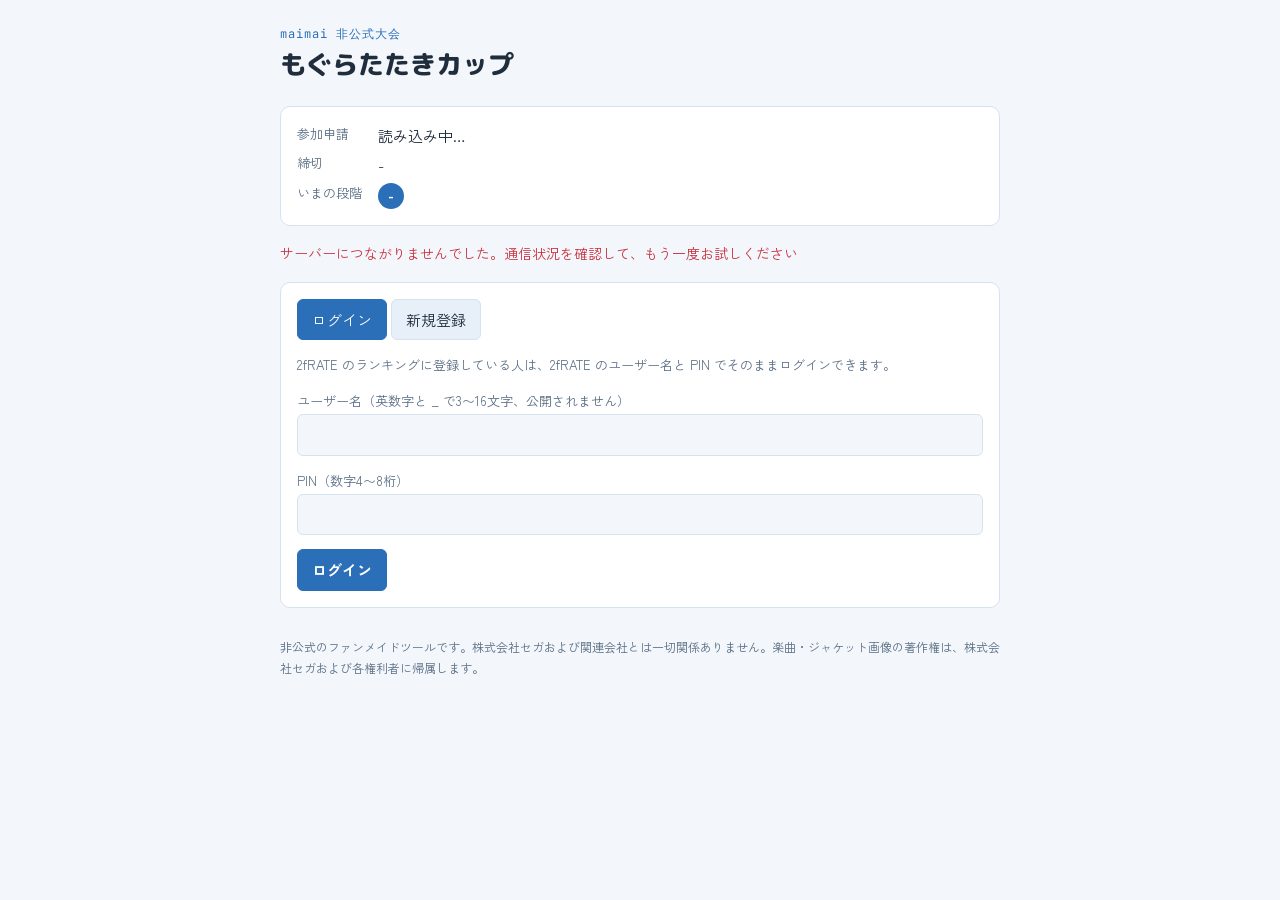
==== index.html @ 8d429408 "Add files via upload" ====
<!doctype html>
<html lang="ja">
<head>
<meta charset="utf-8">
<meta name="viewport" content="width=device-width,initial-scale=1,viewport-fit=cover">
<title>もぐらたたきカップ</title>
<link rel="stylesheet" href="https://fonts.googleapis.com/css2?family=M+PLUS+Rounded+1c:wght@500;800&family=Zen+Kaku+Gothic+New:wght@400;700&family=JetBrains+Mono:wght@500&display=swap">
<link rel="stylesheet" href="common.css?v=20261110b">
<style>
main{max-width:720px;margin:0 auto;display:grid;gap:16px}
.hero{display:grid;gap:4px;padding-block:8px}
.eyebrow{font-family:var(--f-mono);font-size:12px;letter-spacing:.08em;color:var(--accent)}
.facts{display:grid;grid-template-columns:auto 1fr;gap:4px 16px;margin:0}
.facts dt{color:var(--muted);font-size:13px}
.facts dd{margin:0}
.userbar{display:flex;flex-wrap:wrap;align-items:center;gap:8px;justify-content:space-between}
.badge{display:inline-block;font-size:11px;font-weight:700;padding:2px 8px;border-radius:999px;background:var(--soft);color:var(--accent);margin-left:6px}
.seg{display:flex;gap:4px}
.seg button[aria-pressed="true"]{background:var(--accent);color:var(--accent-fg);border-color:var(--accent)}
.phase{display:inline-block;font-weight:700;font-size:13px;padding:2px 10px;border-radius:999px;background:var(--accent);color:var(--accent-fg)}
.vs{display:grid;grid-template-columns:minmax(0,1fr) auto minmax(0,1fr);align-items:center;gap:12px;text-align:center}
.vs .nm{font-family:var(--f-display);font-weight:800;font-size:1.2rem;overflow-wrap:anywhere}
.vs .v{font-family:var(--f-display);font-weight:800;color:var(--accent)}
/* 譜面の行（2fRATE の計算ページと同じ並び） */
.song{display:grid;grid-template-columns:44px minmax(0,1fr) auto;gap:10px;align-items:center}
.jk{width:44px;height:44px;border-radius:8px;object-fit:cover;display:block;background:var(--soft);box-shadow:0 0 0 1px var(--line)}
.sname{font-weight:700;line-height:1.35;overflow-wrap:anywhere}
.chips{display:flex;flex-wrap:wrap;gap:4px;margin-top:3px}
.chip{display:inline-block;font-size:11px;font-weight:700;line-height:1;padding:4px 7px;border-radius:6px;color:#fff;white-space:nowrap}
.k-DX{background:linear-gradient(90deg,#E0348C,#F29A2E)} .k-ST{background:#3B82C4}
.d-BASIC{background:#2E9E5B} .d-ADVANCED{background:#D98E04} .d-EXPERT{background:#E0434B} .d-MASTER{background:#8E44D6}
.d-REMASTER{background:#fff;color:#8E44D6;box-shadow:inset 0 0 0 1.5px #B68BE0}
.chip.c{background:#EFECF9;color:var(--fg)} .chip.lv{background:transparent;color:var(--muted);padding-left:2px}
/* 選んだ3曲 */
.slots{display:grid;gap:8px}
.slot{border:1.5px dashed var(--line);border-radius:10px;padding:8px 10px;min-height:62px;display:grid;align-items:center}
.slot.filled{border-style:solid;border-color:var(--accent)}
.slot .empty{color:var(--muted);font-size:13px}
.slotno{font-family:var(--f-mono);font-size:12px;color:var(--muted)}
/* 楽曲一覧 */
.search{border-radius:999px;padding:8px 14px}
.tabs{display:flex;flex-wrap:wrap;gap:6px}
.tabs button{border-radius:999px;padding:4px 12px;font-size:13px}
.tabs button[aria-pressed="true"]{background:var(--fg);color:var(--bg);border-color:var(--fg)}
.list{border:1px solid var(--line);border-radius:12px;overflow:hidden}
.srow{all:unset;box-sizing:border-box;display:grid;grid-template-columns:44px minmax(0,1fr) auto;gap:10px;align-items:center;width:100%;padding:8px 12px;border-top:1px solid var(--line);cursor:pointer}
.srow:first-child{border-top:0}
.srow:hover{background:var(--soft)}
.srow:focus-visible{outline:2px solid var(--accent);outline-offset:-2px}
.srow.on{background:var(--soft)}
.srow .go{font-size:12px;font-weight:800;color:var(--accent);white-space:nowrap}
.srow[aria-disabled="true"]{opacity:.45;cursor:not-allowed}
.pager{display:flex;flex-wrap:wrap;justify-content:center;gap:6px}
.pager button{min-width:40px;padding:4px 10px;border-radius:999px}
.pager button.cur{background:var(--fg);color:var(--bg);border-color:var(--fg)}
/* リザルト */
.rcard{border:1px solid var(--line);border-radius:12px;padding:10px 12px;display:grid;gap:8px}
.rstatus{font-size:12px;font-weight:800;padding:3px 10px;border-radius:999px;white-space:nowrap}
.st-none{background:var(--soft);color:var(--muted)} .st-pending{background:#fff4d6;color:#8a5a00} .st-ok{background:#dff3e6;color:#1d7a43} .st-ng{background:#fde4e6;color:#b42332}
.rval{font-family:var(--f-mono);font-size:13px;color:var(--fg)}
.rform{display:grid;gap:8px;border-top:1px dashed var(--line);padding-top:8px}
.rprev{max-width:100%;max-height:360px;border-radius:8px;box-shadow:0 0 0 1px var(--line);justify-self:start}
.filebtn{display:inline-flex;align-items:center;gap:8px;justify-self:start}
.filebtn span{font-weight:700}
.tracks button{font-size:13px;text-align:left}
.rwin{font-family:var(--f-display);font-weight:800;font-size:1.3rem;color:var(--accent);margin:0}
.warn{color:var(--danger);font-size:13px;margin:0}
/* BAN・決定 */
.choices{display:grid;gap:8px}
.choice{all:unset;box-sizing:border-box;border:1.5px solid var(--line);border-radius:10px;padding:8px 10px;cursor:pointer}
.choice:hover{border-color:var(--accent)}
.choice:focus-visible{outline:2px solid var(--accent)}
.choice[aria-pressed="true"]{border-color:var(--accent);background:var(--soft)}
.choice.banned{opacity:.5;cursor:not-allowed;text-decoration:line-through}
.tag{font-size:11px;font-weight:800;padding:2px 8px;border-radius:999px;white-space:nowrap}
.tag.ban{background:#E0434B;color:#fff} .tag.pick{background:var(--accent);color:var(--accent-fg)}
.q{color:var(--fg);font-size:14px}
.q small{color:var(--muted);font-size:12px;line-height:1.6}
.q i{font-style:normal;font-size:11px;color:var(--danger);margin-left:4px}
fieldset.q{border:0;padding:0;margin:0;display:grid;gap:6px;min-width:0}
fieldset.q legend{padding:0;margin-bottom:4px}
.checks{display:flex;flex-wrap:wrap;gap:6px 14px}
.checks label{display:flex;align-items:center;gap:6px;color:var(--fg);font-size:14px}
.checks.plates{gap:6px}
.checks.plates label{border:1px solid var(--line);border-radius:999px;padding:3px 10px 3px 6px;background:var(--bg)}
.checks.plates label:has(input:checked){border-color:var(--accent);background:var(--soft)}
.divq{border-left:3px solid var(--accent);padding-left:12px;display:grid;gap:12px}
.divq h3{margin:0;font-family:var(--f-display);font-size:1rem}
.lv14{display:inline-block;font-size:11px;font-weight:800;padding:2px 8px;border-radius:999px;background:#fff3d6;color:#8a5a00;margin-left:6px}
.from2f{background:#eef7e0;border-color:#9ccc65}
.from2fNote{background:#eef7e0;border-radius:8px;padding:8px 10px;color:var(--fg)}
.hp{position:absolute;left:-9999px;width:1px;height:1px;overflow:hidden}
.foot{font-size:12px;color:var(--muted);line-height:1.8}
@media (max-width:520px){.srow{grid-template-columns:40px minmax(0,1fr)}.srow .go{display:none}.jk{width:40px;height:40px}.song{grid-template-columns:40px minmax(0,1fr) auto}}
</style>
</head>
<body>
<main>
  <header class="hero">
    <span class="eyebrow">maimai 非公式大会</span>
    <h1 id="title">もぐらたたきカップ</h1>
  </header>

  <section class="panel" aria-label="お知らせ">
    <dl class="facts">
      <dt>参加申請</dt><dd id="fOpen">読み込み中…</dd>
      <dt>締切</dt><dd id="fDeadline">-</dd>
      <dt>いまの段階</dt><dd><span class="phase" id="fPhase">-</span> <span class="note" id="fPhaseNote"></span></dd>
    </dl>
    <p class="note" id="notice" hidden></p>
  </section>

  <p class="msg" id="msg" role="status" aria-live="polite"></p>

  <!-- ログイン・新規登録 -->
  <form class="panel" id="auth" hidden novalidate>
    <div class="seg" role="group" aria-label="ログインか新規登録か">
      <button type="button" data-mode="login" aria-pressed="true">ログイン</button>
      <button type="button" data-mode="register" aria-pressed="false">新規登録</button>
    </div>
    <p class="note" id="authNote">2fRATE のランキングに登録している人は、2fRATE のユーザー名と PIN でそのままログインできます。</p>
    <label>ユーザー名（英数字と _ で3〜16文字、公開されません）
      <input id="username" type="text" autocomplete="username" autocapitalize="off" spellcheck="false" maxlength="16">
    </label>
    <label>PIN（数字4〜8桁）
      <input id="pin" type="password" inputmode="numeric" autocomplete="current-password" maxlength="8">
    </label>
    <div class="btns"><button class="primary" id="authSubmit" type="submit">ログイン</button></div>
  </form>

  <div class="panel userbar" id="userbar" hidden>
    <span>ログイン中：<b id="uName"></b><span class="badge" id="uLinked" hidden>2fRATE 連携</span></span>
    <button type="button" class="ghost" id="logout">ログアウト</button>
  </div>

  <!-- 参加申請 -->
  <form class="panel" id="entryForm" hidden novalidate>
    <h2>参加申請</h2>
    <p class="note from2fNote" id="from2fNote" hidden>2fRATE に登録されている値を、2fRATE・☆5・☆6 の欄にあらかじめ入れています（色の付いた欄）。違っていれば書き直してください。</p>
    <label class="q"><span><b>Q1.</b> あなたの X（Twitter）の ID を教えてください <i>必須</i></span>
      <input id="xId" type="text" maxlength="16" placeholder="記入例：@Porto_mint" autocapitalize="off" spellcheck="false">
    </label>
    <label class="q"><span><b>Q2.</b> あなたが Discord で使用している名前を教えてください <i>必須</i></span>
      <small>マッチング決定後のロール振り分けや、Discord サーバーへの参加の可否を確認するために使用します。Discord Nitro に課金していてサーバーでの名前を変える予定の方は、本スコアタの Discord サーバーで使用する名前を記入してください。</small>
      <input id="discord" type="text" maxlength="40" autocapitalize="off" spellcheck="false">
    </label>
    <label class="q"><span><b>Q3.</b> あなたがスコアタで使用する名前を記入してください <i>必須</i></span>
      <input id="entryName" type="text" maxlength="20" autocomplete="nickname">
    </label>
    <fieldset class="q"><legend><b>Q4.</b> あなたが参加したい部門を選択してください（複数選択可） <i>必須</i></legend>
      <div class="checks" id="divChecks"></div>
    </fieldset>
    <label class="q"><span><b>Q5.</b> あなたの現在のレートを教えてください <i>必須</i></span>
      <input id="rating" type="number" inputmode="numeric" min="0" max="20000" step="1" placeholder="例 15800">
    </label>
    <label class="q"><span><b>Q6.</b> あなたの 2fRATE（☆7まで）を教えてください <i>必須</i></span>
      <small><a href="https://n4f1316.github.io/dxscore-tools/" target="_blank" rel="noopener">2fRATE のページ</a>で確認できます。</small>
      <input id="frate" type="number" inputmode="decimal" min="0" max="30" step="0.001" placeholder="例 13.452">
    </label>
    <fieldset class="q"><legend><b>Q7.</b> あなたの神プレートの獲得状況について教えてください</legend>
      <small>回答するのは、14以上の MASTER 譜面が終了しているものにしてください。該当なしの場合は未回答で大丈夫です。</small>
      <div class="btns"><button type="button" id="plateAll" class="ghost">すべて選択</button></div>
      <div class="checks plates" id="plateChecks"></div>
    </fieldset>
    <div class="divq" id="qLime" hidden>
      <h3><span class="divpill lime">らいむ部門</span></h3>
      <div class="row">
        <label class="q"><span><b>Q8.</b> MASTER の星5達成譜面数 <i>必須</i></span><input id="m5" type="number" inputmode="numeric" min="0" step="1"></label>
        <label class="q"><span><b>Q9.</b> Re:MASTER の星5達成譜面数 <i>必須</i></span><input id="r5" type="number" inputmode="numeric" min="0" step="1"></label>
        <label class="q"><span><b>Q10.</b> MASTER・Re:MASTER の星6達成合計譜面数 <i>必須</i></span><input id="s6" type="number" inputmode="numeric" min="0" step="1"></label>
      </div>
      <fieldset class="q"><legend><b>Q11.</b> 自選曲にレベル14を1曲含められるようにしたいですか？ <i>必須</i></legend>
        <small>マッチング決定時に両者が承諾した場合にのみ、レベル14が解禁されます。そのため、承諾した場合でもレベル14を自選曲に含められない可能性があります。</small>
        <div class="checks"><label><input type="radio" name="lv14" value="yes">はい</label><label><input type="radio" name="lv14" value="no">いいえ</label></div>
      </fieldset>
    </div>
    <div class="divq" id="qLemon" hidden>
      <h3><span class="divpill lemon">れもん部門</span></h3>
      <div class="row">
        <label class="q"><span><b>Q12.</b> レベル14の AP 達成譜面数 <i>必須</i></span><input id="ap14" type="number" inputmode="numeric" min="0" step="1"></label>
        <label class="q"><span><b>Q13.</b> レベル14+の AP 達成譜面数 <i>必須</i></span><input id="ap14p" type="number" inputmode="numeric" min="0" step="1"></label>
      </div>
    </div>
    <div class="hp" aria-hidden="true"><label>website<input id="website" tabindex="-1" autocomplete="off"></label></div>
    <div class="btns"><button class="primary" type="submit">申請する</button></div>
  </form>

  <section class="panel" id="entryDone" hidden>
    <h2>参加申請済み</h2>
    <dl class="facts" id="entryFacts"></dl>
    <p class="note">内容を直したいときは運営に連絡してください。</p>
  </section>

  <!-- 自分の試合（部門ごと） -->
  <div id="matchBox" style="display:grid;gap:16px" hidden></div>

  <p class="foot">非公式のファンメイドツールです。株式会社セガおよび関連会社とは一切関係ありません。楽曲・ジャケット画像の著作権は、株式会社セガおよび各権利者に帰属します。</p>
</main>

<script src="config.js?v=20261110b"></script>
<script src="common.js?v=20261110b"></script>
<script src="draw.js?v=20261110b"></script>
<script src="ocr.js?v=20261111c"></script>
<script src="player.js?v=20261111c"></script>
</body>
</html>
---- common.css ----
/* もぐらたたきカップ 共通スタイル：白と青。目が疲れにくいよう、真っ白ではなく少し青みのある白に濃紺の文字 */
:root{
  --bg:#f3f7fb; --panel:#ffffff; --fg:#1f2d3d; --muted:#5b6f86; --line:#d6e2ee;
  --accent:#2a6fb8; --accent-fg:#ffffff; --soft:#e7f0f9; --danger:#c8323f; --ok:#23804a;
  --f-display:"M PLUS Rounded 1c","Hiragino Maru Gothic ProN",system-ui,sans-serif;
  --f-body:"Zen Kaku Gothic New","Hiragino Sans","Noto Sans JP",system-ui,sans-serif;
  --f-mono:"JetBrains Mono",ui-monospace,monospace;
  color-scheme:light;
}
*{box-sizing:border-box}
[hidden]{display:none!important}
/* 部門の色：らいむ＝黄緑、れもん＝黄色（部門名の文字の背景だけに使う） */
.divpill{display:inline-block;padding:0 .55em;border-radius:999px;color:#1f2d3d;font-weight:700;line-height:1.6}
.divpill.lime{background:#c6ec7e}
.divpill.lemon{background:#ffe259}
html{-webkit-text-size-adjust:100%}
body{margin:0;background:var(--bg);color:var(--fg);font-family:var(--f-body);font-size:15px;line-height:1.7;padding:16px}
h1{font-family:var(--f-display);font-weight:800;font-size:1.6rem;line-height:1.3;margin:0;text-wrap:balance}
h2{font-family:var(--f-display);font-size:1.05rem;margin:0 0 8px}
a{color:var(--accent)}
.panel{background:var(--panel);border:1px solid var(--line);border-radius:10px;padding:16px;display:grid;gap:14px;min-width:0}
label{display:grid;gap:2px;font-size:13px;color:var(--muted)}
input,select,textarea{font:inherit;font-size:15px;color:var(--fg);background:var(--bg);border:1px solid var(--line);border-radius:6px;padding:7px 9px;min-width:0;width:100%}
input[type=checkbox],input[type=radio]{width:auto}
input:focus-visible,select:focus-visible,textarea:focus-visible,button:focus-visible{outline:2px solid var(--accent);outline-offset:1px}
button{font:inherit;cursor:pointer;border-radius:6px;border:1px solid var(--line);background:var(--soft);color:var(--fg);padding:7px 14px}
button:disabled{opacity:.5;cursor:not-allowed}
button.primary{background:var(--accent);border-color:var(--accent);color:var(--accent-fg);font-weight:700}
button.ghost{background:transparent}
button.danger{color:var(--danger);background:transparent}
.btns{display:flex;flex-wrap:wrap;gap:8px;align-items:center}
.row{display:grid;grid-template-columns:repeat(auto-fit,minmax(150px,1fr));gap:10px}
.note{font-size:13px;color:var(--muted);margin:0}
.msg{margin:0;font-size:14px;min-height:1.5em}
.msg.err{color:var(--danger)} .msg.ok{color:var(--ok)}
.mono{font-family:var(--f-mono)}
.num{font-variant-numeric:tabular-nums}

/* 参加者ページの、告知画像と同じ形の表示 */
.matchimg{border:1px solid var(--line);border-radius:8px;overflow:hidden;background:var(--soft)}
.matchimg canvas{display:block;width:100%;height:auto}
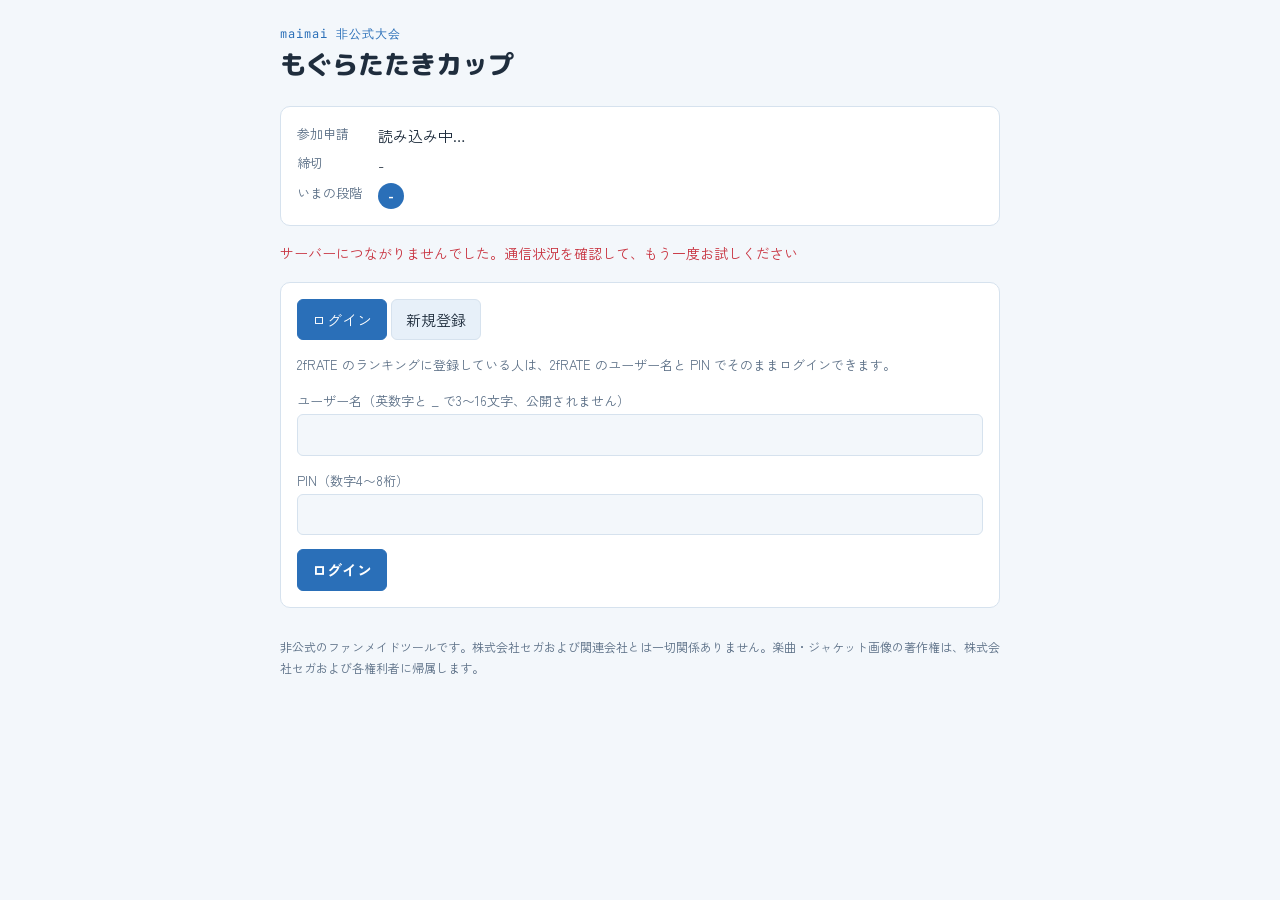
==== commit be77ee91: "Add files via upload" ====
--- a/index.html
+++ b/index.html
@@ -62,6 +62,13 @@
 .rprev{max-width:100%;max-height:360px;border-radius:8px;box-shadow:0 0 0 1px var(--line);justify-self:start}
 .filebtn{display:inline-flex;align-items:center;gap:8px;justify-self:start}
 .filebtn span{font-weight:700}
+.bulk summary{cursor:pointer;font-weight:700;color:var(--accent)}
+.bulkrows{display:grid;gap:10px}
+.bulkrow{display:grid;gap:6px;border-top:1px dashed var(--line);padding-top:8px}
+.bulkhead{display:flex;gap:8px;align-items:center;font-weight:700}
+.bulkhead input{width:auto}
+.rinputs{display:flex;flex-wrap:wrap;align-items:center;gap:4px}
+.rinputs input{width:8em}
 .tracks button{font-size:13px;text-align:left}
 .rwin{font-family:var(--f-display);font-weight:800;font-size:1.3rem;color:var(--accent);margin:0}
 .warn{color:var(--danger);font-size:13px;margin:0}
@@ -200,7 +207,7 @@
 <script src="config.js?v=20261110b"></script>
 <script src="common.js?v=20261110b"></script>
 <script src="draw.js?v=20261110b"></script>
-<script src="ocr.js?v=20261111c"></script>
-<script src="player.js?v=20261111c"></script>
+<script src="ocr.js?v=20261111d"></script>
+<script src="player.js?v=20261111d"></script>
 </body>
 </html>
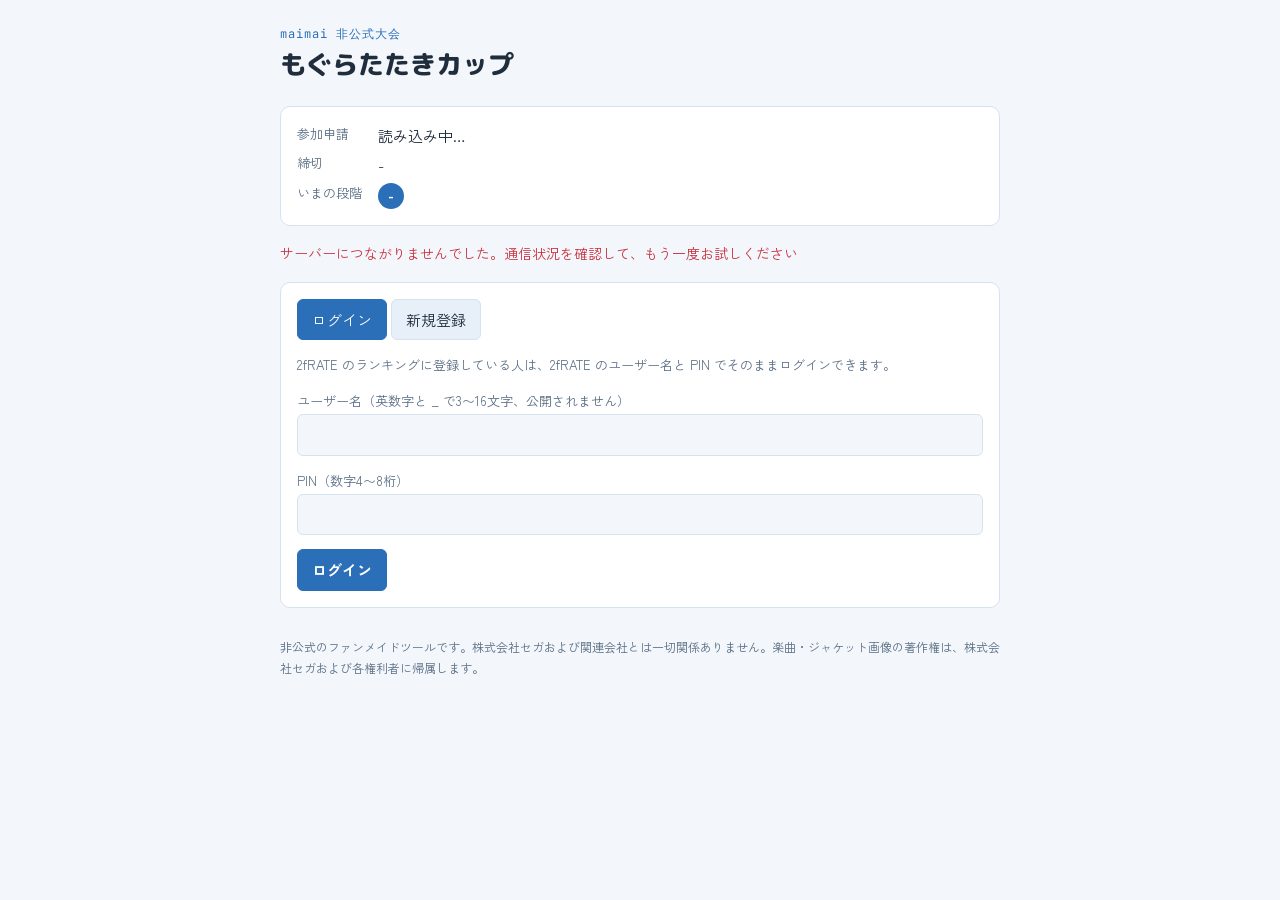
==== commit 9667756e: "Add files via upload" ====
--- a/index.html
+++ b/index.html
@@ -64,6 +64,10 @@
 .filebtn span{font-weight:700}
 .bulk summary{cursor:pointer;font-weight:700;color:var(--accent)}
 .bulkrows{display:grid;gap:10px}
+.bulkh{margin:4px 0 0;font-size:.95rem}
+.trackrow{display:flex;flex-wrap:wrap;gap:8px;align-items:center}
+.trackrow select{width:auto;flex:1;min-width:200px}
+.trackval{font-family:var(--f-mono);font-size:14px;min-width:15em}
 .bulkrow{display:grid;gap:6px;border-top:1px dashed var(--line);padding-top:8px}
 .bulkhead{display:flex;gap:8px;align-items:center;font-weight:700}
 .bulkhead input{width:auto}
@@ -99,6 +103,9 @@
 .hp{position:absolute;left:-9999px;width:1px;height:1px;overflow:hidden}
 .foot{font-size:12px;color:var(--muted);line-height:1.8}
 @media (max-width:520px){.srow{grid-template-columns:40px minmax(0,1fr)}.srow .go{display:none}.jk{width:40px;height:40px}.song{grid-template-columns:40px minmax(0,1fr) auto}}
+.qcustom{display:grid;gap:14px}
+.qcustom:empty{display:none}
+.q i.opt{color:var(--muted)}
 </style>
 </head>
 <body>
@@ -144,10 +151,10 @@
   <form class="panel" id="entryForm" hidden novalidate>
     <h2>参加申請</h2>
     <p class="note from2fNote" id="from2fNote" hidden>2fRATE に登録されている値を、2fRATE・☆5・☆6 の欄にあらかじめ入れています（色の付いた欄）。違っていれば書き直してください。</p>
-    <label class="q"><span><b>Q1.</b> あなたの X（Twitter）の ID を教えてください <i>必須</i></span>
+    <label class="q" data-q="xId"><span><b>Q1.</b> あなたの X（Twitter）の ID を教えてください <i>必須</i></span>
       <input id="xId" type="text" maxlength="16" placeholder="記入例：@Porto_mint" autocapitalize="off" spellcheck="false">
     </label>
-    <label class="q"><span><b>Q2.</b> あなたが Discord で使用している名前を教えてください <i>必須</i></span>
+    <label class="q" data-q="discord"><span><b>Q2.</b> あなたが Discord で使用している名前を教えてください <i>必須</i></span>
       <small>マッチング決定後のロール振り分けや、Discord サーバーへの参加の可否を確認するために使用します。Discord Nitro に課金していてサーバーでの名前を変える予定の方は、本スコアタの Discord サーバーで使用する名前を記入してください。</small>
       <input id="discord" type="text" maxlength="40" autocapitalize="off" spellcheck="false">
     </label>
@@ -157,36 +164,39 @@
     <fieldset class="q"><legend><b>Q4.</b> あなたが参加したい部門を選択してください（複数選択可） <i>必須</i></legend>
       <div class="checks" id="divChecks"></div>
     </fieldset>
-    <label class="q"><span><b>Q5.</b> あなたの現在のレートを教えてください <i>必須</i></span>
+    <label class="q" data-q="rating"><span><b>Q5.</b> あなたの現在のレートを教えてください <i>必須</i></span>
       <input id="rating" type="number" inputmode="numeric" min="0" max="20000" step="1" placeholder="例 15800">
     </label>
-    <label class="q"><span><b>Q6.</b> あなたの 2fRATE（☆7まで）を教えてください <i>必須</i></span>
+    <label class="q" data-q="frate"><span><b>Q6.</b> あなたの 2fRATE（☆7まで）を教えてください <i>必須</i></span>
       <small><a href="https://n4f1316.github.io/dxscore-tools/" target="_blank" rel="noopener">2fRATE のページ</a>で確認できます。</small>
       <input id="frate" type="number" inputmode="decimal" min="0" max="30" step="0.001" placeholder="例 13.452">
     </label>
-    <fieldset class="q"><legend><b>Q7.</b> あなたの神プレートの獲得状況について教えてください</legend>
+    <fieldset class="q" data-q="plates"><legend><b>Q7.</b> あなたの神プレートの獲得状況について教えてください <i>任意</i></legend>
       <small>回答するのは、14以上の MASTER 譜面が終了しているものにしてください。該当なしの場合は未回答で大丈夫です。</small>
       <div class="btns"><button type="button" id="plateAll" class="ghost">すべて選択</button></div>
       <div class="checks plates" id="plateChecks"></div>
     </fieldset>
+    <div id="qCustom" class="qcustom"></div>
     <div class="divq" id="qLime" hidden>
       <h3><span class="divpill lime">らいむ部門</span></h3>
       <div class="row">
-        <label class="q"><span><b>Q8.</b> MASTER の星5達成譜面数 <i>必須</i></span><input id="m5" type="number" inputmode="numeric" min="0" step="1"></label>
-        <label class="q"><span><b>Q9.</b> Re:MASTER の星5達成譜面数 <i>必須</i></span><input id="r5" type="number" inputmode="numeric" min="0" step="1"></label>
-        <label class="q"><span><b>Q10.</b> MASTER・Re:MASTER の星6達成合計譜面数 <i>必須</i></span><input id="s6" type="number" inputmode="numeric" min="0" step="1"></label>
+        <label class="q" data-q="m5"><span><b>Q8.</b> MASTER の星5達成譜面数 <i>必須</i></span><input id="m5" type="number" inputmode="numeric" min="0" step="1"></label>
+        <label class="q" data-q="r5"><span><b>Q9.</b> Re:MASTER の星5達成譜面数 <i>必須</i></span><input id="r5" type="number" inputmode="numeric" min="0" step="1"></label>
+        <label class="q" data-q="s6"><span><b>Q10.</b> MASTER・Re:MASTER の星6達成合計譜面数 <i>必須</i></span><input id="s6" type="number" inputmode="numeric" min="0" step="1"></label>
       </div>
-      <fieldset class="q"><legend><b>Q11.</b> 自選曲にレベル14を1曲含められるようにしたいですか？ <i>必須</i></legend>
+      <fieldset class="q" data-q="lv14"><legend><b>Q11.</b> 自選曲にレベル14を1曲含められるようにしたいですか？ <i>必須</i></legend>
         <small>マッチング決定時に両者が承諾した場合にのみ、レベル14が解禁されます。そのため、承諾した場合でもレベル14を自選曲に含められない可能性があります。</small>
         <div class="checks"><label><input type="radio" name="lv14" value="yes">はい</label><label><input type="radio" name="lv14" value="no">いいえ</label></div>
       </fieldset>
+      <div id="qCustomLime" class="qcustom"></div>
     </div>
     <div class="divq" id="qLemon" hidden>
       <h3><span class="divpill lemon">れもん部門</span></h3>
       <div class="row">
-        <label class="q"><span><b>Q12.</b> レベル14の AP 達成譜面数 <i>必須</i></span><input id="ap14" type="number" inputmode="numeric" min="0" step="1"></label>
-        <label class="q"><span><b>Q13.</b> レベル14+の AP 達成譜面数 <i>必須</i></span><input id="ap14p" type="number" inputmode="numeric" min="0" step="1"></label>
+        <label class="q" data-q="ap14"><span><b>Q12.</b> レベル14の AP 達成譜面数 <i>必須</i></span><input id="ap14" type="number" inputmode="numeric" min="0" step="1"></label>
+        <label class="q" data-q="ap14p"><span><b>Q13.</b> レベル14+の AP 達成譜面数 <i>必須</i></span><input id="ap14p" type="number" inputmode="numeric" min="0" step="1"></label>
       </div>
+      <div id="qCustomLemon" class="qcustom"></div>
     </div>
     <div class="hp" aria-hidden="true"><label>website<input id="website" tabindex="-1" autocomplete="off"></label></div>
     <div class="btns"><button class="primary" type="submit">申請する</button></div>
@@ -207,7 +217,7 @@
 <script src="config.js?v=20261110b"></script>
 <script src="common.js?v=20261110b"></script>
 <script src="draw.js?v=20261110b"></script>
-<script src="ocr.js?v=20261111d"></script>
-<script src="player.js?v=20261111d"></script>
+<script src="ocr.js?v=20261111e"></script>
+<script src="player.js?v=20261115b"></script>
 </body>
 </html>
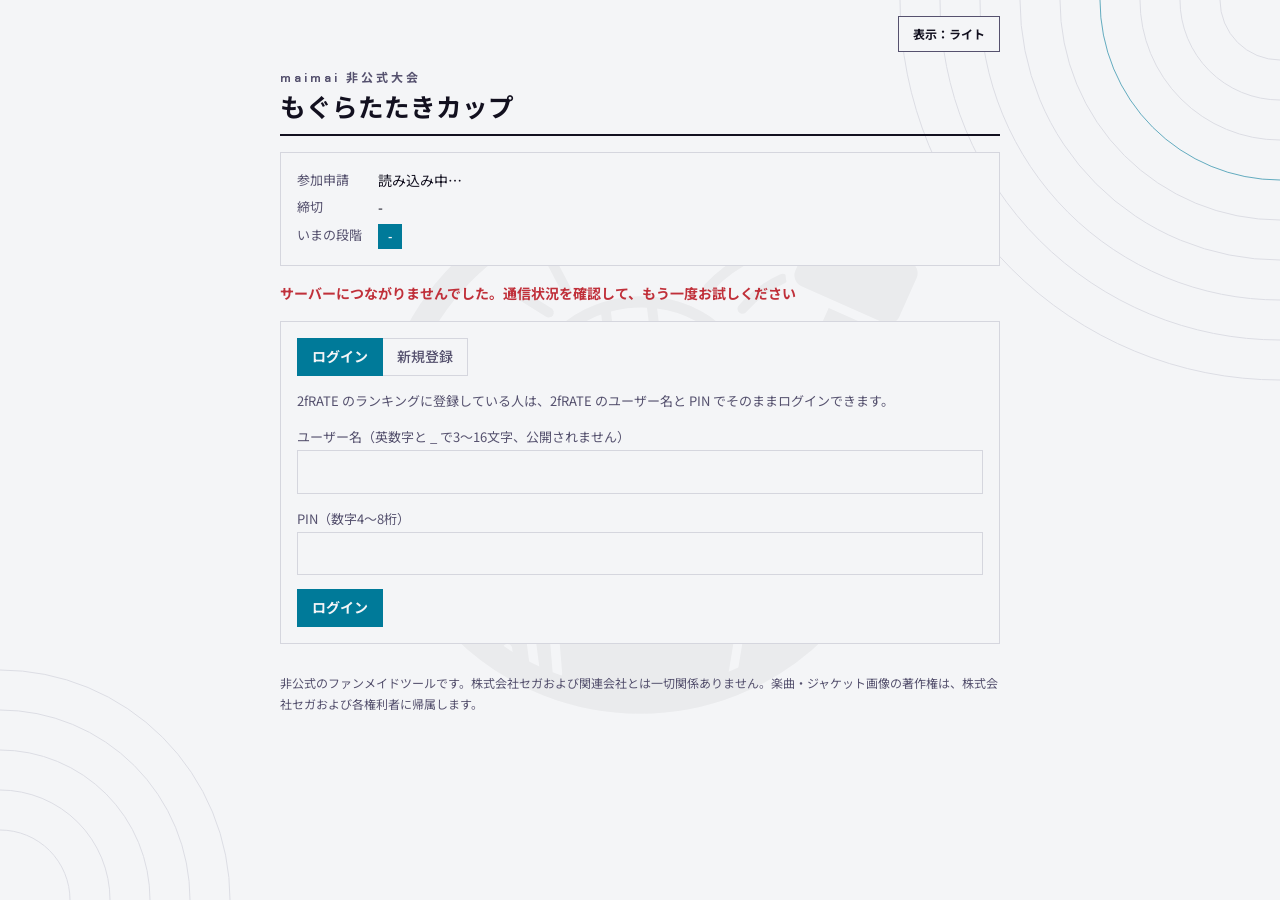
==== commit 044ba32d: "Add files via upload" ====
--- a/index.html
+++ b/index.html
@@ -4,62 +4,69 @@
 <meta charset="utf-8">
 <meta name="viewport" content="width=device-width,initial-scale=1,viewport-fit=cover">
 <title>もぐらたたきカップ</title>
-<link rel="stylesheet" href="https://fonts.googleapis.com/css2?family=M+PLUS+Rounded+1c:wght@500;800&family=Zen+Kaku+Gothic+New:wght@400;700&family=JetBrains+Mono:wght@500&display=swap">
-<link rel="stylesheet" href="common.css?v=20261110b">
+<link rel="stylesheet" href="common.css?v=20261116c">
+<script src="theme.js?v=20261116c"></script>
 <style>
 main{max-width:720px;margin:0 auto;display:grid;gap:16px}
-.hero{display:grid;gap:4px;padding-block:8px}
-.eyebrow{font-family:var(--f-mono);font-size:12px;letter-spacing:.08em;color:var(--accent)}
+.hero{display:grid;gap:4px;padding-bottom:8px;border-bottom:2px solid var(--fg)}
+.eyebrow{font-family:var(--f-display);font-size:12px;font-weight:700;letter-spacing:3px;color:var(--muted)}
 .facts{display:grid;grid-template-columns:auto 1fr;gap:4px 16px;margin:0}
 .facts dt{color:var(--muted);font-size:13px}
 .facts dd{margin:0}
 .userbar{display:flex;flex-wrap:wrap;align-items:center;gap:8px;justify-content:space-between}
-.badge{display:inline-block;font-size:11px;font-weight:700;padding:2px 8px;border-radius:999px;background:var(--soft);color:var(--accent);margin-left:6px}
-.seg{display:flex;gap:4px}
-.seg button[aria-pressed="true"]{background:var(--accent);color:var(--accent-fg);border-color:var(--accent)}
-.phase{display:inline-block;font-weight:700;font-size:13px;padding:2px 10px;border-radius:999px;background:var(--accent);color:var(--accent-fg)}
+.badge{display:inline-block;font-size:11px;font-weight:700;padding:1px 7px;border:1px solid var(--accent);color:var(--accent);margin-left:6px}
+.seg{display:flex;gap:0}
+.seg button{margin-right:-1px;border-color:var(--line);color:var(--muted);font-weight:500}
+.seg button[aria-pressed="true"]{background:var(--accent);color:var(--accent-fg);border-color:var(--accent);font-weight:700;position:relative}
+.phase{display:inline-block;font-weight:700;font-size:12px;padding:2px 10px;background:var(--accent);color:var(--accent-fg)}
 .vs{display:grid;grid-template-columns:minmax(0,1fr) auto minmax(0,1fr);align-items:center;gap:12px;text-align:center}
-.vs .nm{font-family:var(--f-display);font-weight:800;font-size:1.2rem;overflow-wrap:anywhere}
-.vs .v{font-family:var(--f-display);font-weight:800;color:var(--accent)}
+.vs .nm{font-family:var(--f-display);font-weight:700;font-size:1.2rem;overflow-wrap:anywhere}
+.vs .v{font-family:var(--f-display);font-weight:700;color:var(--accent)}
 /* 譜面の行（2fRATE の計算ページと同じ並び） */
 .song{display:grid;grid-template-columns:44px minmax(0,1fr) auto;gap:10px;align-items:center}
-.jk{width:44px;height:44px;border-radius:8px;object-fit:cover;display:block;background:var(--soft);box-shadow:0 0 0 1px var(--line)}
+.jk{width:44px;height:44px;object-fit:cover;display:block;background:var(--ph)}
 .sname{font-weight:700;line-height:1.35;overflow-wrap:anywhere}
 .chips{display:flex;flex-wrap:wrap;gap:4px;margin-top:3px}
-.chip{display:inline-block;font-size:11px;font-weight:700;line-height:1;padding:4px 7px;border-radius:6px;color:#fff;white-space:nowrap}
-.k-DX{background:linear-gradient(90deg,#E0348C,#F29A2E)} .k-ST{background:#3B82C4}
-.d-BASIC{background:#2E9E5B} .d-ADVANCED{background:#D98E04} .d-EXPERT{background:#E0434B} .d-MASTER{background:#8E44D6}
-.d-REMASTER{background:#fff;color:#8E44D6;box-shadow:inset 0 0 0 1.5px #B68BE0}
-.chip.c{background:#EFECF9;color:var(--fg)} .chip.lv{background:transparent;color:var(--muted);padding-left:2px}
+.chip{display:inline-block;font-family:var(--f-display);font-size:11px;font-weight:700;line-height:1;padding:3px 6px;color:#fff;white-space:nowrap;border:1px solid transparent}
+.k-DX{background:none;color:var(--dx);border-color:var(--dx)} .k-ST{background:none;color:var(--st);border-color:var(--st)}
+.d-BASIC{background:#23804A} .d-ADVANCED{background:#A86B00} .d-EXPERT{background:#D0343D} .d-MASTER{background:#8A3FD1}
+.d-REMASTER{background:none;color:var(--remas);border-color:var(--remas)}
+.chip.c{background:none;color:var(--fg);border-color:var(--muted)} .chip.lv{background:none;color:var(--muted);padding-left:2px}
 /* 選んだ3曲 */
 .slots{display:grid;gap:8px}
-.slot{border:1.5px dashed var(--line);border-radius:10px;padding:8px 10px;min-height:62px;display:grid;align-items:center}
+.slot{border:1px dashed var(--line);padding:8px 10px;min-height:62px;display:grid;align-items:center}
 .slot.filled{border-style:solid;border-color:var(--accent)}
 .slot .empty{color:var(--muted);font-size:13px}
 .slotno{font-family:var(--f-mono);font-size:12px;color:var(--muted)}
 /* 楽曲一覧 */
-.search{border-radius:999px;padding:8px 14px}
-.tabs{display:flex;flex-wrap:wrap;gap:6px}
-.tabs button{border-radius:999px;padding:4px 12px;font-size:13px}
-.tabs button[aria-pressed="true"]{background:var(--fg);color:var(--bg);border-color:var(--fg)}
-.list{border:1px solid var(--line);border-radius:12px;overflow:hidden}
+.search{padding:8px 12px}
+.tabs{display:flex;flex-wrap:wrap;gap:0}
+.tabs button{margin:0 -1px -1px 0;min-height:36px;padding:4px 12px;font-size:13px;border-color:var(--line);color:var(--muted);font-weight:500}
+.tabs button[aria-pressed="true"]{background:var(--accent);color:var(--accent-fg);border-color:var(--accent);font-weight:700;position:relative}
+.list{border:1px solid var(--line);background:var(--bg);overflow:hidden}
 .srow{all:unset;box-sizing:border-box;display:grid;grid-template-columns:44px minmax(0,1fr) auto;gap:10px;align-items:center;width:100%;padding:8px 12px;border-top:1px solid var(--line);cursor:pointer}
 .srow:first-child{border-top:0}
 .srow:hover{background:var(--soft)}
 .srow:focus-visible{outline:2px solid var(--accent);outline-offset:-2px}
 .srow.on{background:var(--soft)}
-.srow .go{font-size:12px;font-weight:800;color:var(--accent);white-space:nowrap}
+.srow .go{font-size:12px;font-weight:700;color:var(--accent);white-space:nowrap}
 .srow[aria-disabled="true"]{opacity:.45;cursor:not-allowed}
-.pager{display:flex;flex-wrap:wrap;justify-content:center;gap:6px}
-.pager button{min-width:40px;padding:4px 10px;border-radius:999px}
-.pager button.cur{background:var(--fg);color:var(--bg);border-color:var(--fg)}
+/* 楽曲一覧の絞り込み：レベル（ドロップダウン）と難易度 */
+.filters{display:flex;flex-wrap:wrap;align-items:center;gap:8px 12px}
+.lvpick{display:flex;align-items:center;gap:8px;font-weight:700}
+.lvpick select{width:auto;min-height:36px;font-family:var(--f-display);font-weight:700;padding:4px 8px}
+.lvpanel{border:1px solid var(--line);background:var(--bg)}
+.lvpanel .list{border:0}
+.lvcount{font-size:12px;font-weight:700;color:var(--muted);padding:6px 12px;background:var(--soft);border-bottom:1px solid var(--line)}
+.pager{display:flex;flex-wrap:wrap;justify-content:center;gap:0}
+.pager button{min-width:40px;min-height:36px;padding:4px 10px;margin-right:-1px;border-color:var(--line);font-family:var(--f-display)}
+.pager button.cur{background:var(--accent);color:var(--accent-fg);border-color:var(--accent);position:relative}
 /* リザルト */
-.rcard{border:1px solid var(--line);border-radius:12px;padding:10px 12px;display:grid;gap:8px}
-.rstatus{font-size:12px;font-weight:800;padding:3px 10px;border-radius:999px;white-space:nowrap}
-.st-none{background:var(--soft);color:var(--muted)} .st-pending{background:#fff4d6;color:#8a5a00} .st-ok{background:#dff3e6;color:#1d7a43} .st-ng{background:#fde4e6;color:#b42332}
+.rcard{border:1px solid var(--line);padding:10px 12px;display:grid;gap:8px}
+.rstatus{font-size:12px;font-weight:700;padding:2px 8px;white-space:nowrap}
 .rval{font-family:var(--f-mono);font-size:13px;color:var(--fg)}
 .rform{display:grid;gap:8px;border-top:1px dashed var(--line);padding-top:8px}
-.rprev{max-width:100%;max-height:360px;border-radius:8px;box-shadow:0 0 0 1px var(--line);justify-self:start}
+.rprev{max-width:100%;max-height:360px;border:1px solid var(--line);justify-self:start}
 .filebtn{display:inline-flex;align-items:center;gap:8px;justify-self:start}
 .filebtn span{font-weight:700}
 .bulk summary{cursor:pointer;font-weight:700;color:var(--accent)}
@@ -74,17 +81,17 @@
 .rinputs{display:flex;flex-wrap:wrap;align-items:center;gap:4px}
 .rinputs input{width:8em}
 .tracks button{font-size:13px;text-align:left}
-.rwin{font-family:var(--f-display);font-weight:800;font-size:1.3rem;color:var(--accent);margin:0}
+.rwin{font-family:var(--f-display);font-weight:700;font-size:1.3rem;color:var(--accent);margin:0}
 .warn{color:var(--danger);font-size:13px;margin:0}
 /* BAN・決定 */
 .choices{display:grid;gap:8px}
-.choice{all:unset;box-sizing:border-box;border:1.5px solid var(--line);border-radius:10px;padding:8px 10px;cursor:pointer}
+.choice{all:unset;box-sizing:border-box;border:1px solid var(--line);padding:8px 10px;cursor:pointer}
 .choice:hover{border-color:var(--accent)}
 .choice:focus-visible{outline:2px solid var(--accent)}
 .choice[aria-pressed="true"]{border-color:var(--accent);background:var(--soft)}
 .choice.banned{opacity:.5;cursor:not-allowed;text-decoration:line-through}
-.tag{font-size:11px;font-weight:800;padding:2px 8px;border-radius:999px;white-space:nowrap}
-.tag.ban{background:#E0434B;color:#fff} .tag.pick{background:var(--accent);color:var(--accent-fg)}
+.tag{font-size:11px;font-weight:700;padding:2px 8px;white-space:nowrap}
+.tag.ban{background:var(--danger);color:var(--accent-fg)} .tag.pick{background:var(--accent);color:var(--accent-fg)}
 .q{color:var(--fg);font-size:14px}
 .q small{color:var(--muted);font-size:12px;line-height:1.6}
 .q i{font-style:normal;font-size:11px;color:var(--danger);margin-left:4px}
@@ -93,13 +100,13 @@
 .checks{display:flex;flex-wrap:wrap;gap:6px 14px}
 .checks label{display:flex;align-items:center;gap:6px;color:var(--fg);font-size:14px}
 .checks.plates{gap:6px}
-.checks.plates label{border:1px solid var(--line);border-radius:999px;padding:3px 10px 3px 6px;background:var(--bg)}
+.checks.plates label{border:1px solid var(--line);padding:3px 10px 3px 6px;background:var(--bg)}
 .checks.plates label:has(input:checked){border-color:var(--accent);background:var(--soft)}
 .divq{border-left:3px solid var(--accent);padding-left:12px;display:grid;gap:12px}
 .divq h3{margin:0;font-family:var(--f-display);font-size:1rem}
-.lv14{display:inline-block;font-size:11px;font-weight:800;padding:2px 8px;border-radius:999px;background:#fff3d6;color:#8a5a00;margin-left:6px}
-.from2f{background:#eef7e0;border-color:#9ccc65}
-.from2fNote{background:#eef7e0;border-radius:8px;padding:8px 10px;color:var(--fg)}
+.lv14{display:inline-block;font-size:11px;font-weight:700;padding:1px 7px;border:1px solid var(--gold);color:var(--gold);margin-left:6px}
+.from2f{border-color:var(--ok)}
+.from2fNote{border:1px solid var(--ok);background:var(--soft);padding:8px 10px;color:var(--fg)}
 .hp{position:absolute;left:-9999px;width:1px;height:1px;overflow:hidden}
 .foot{font-size:12px;color:var(--muted);line-height:1.8}
 @media (max-width:520px){.srow{grid-template-columns:40px minmax(0,1fr)}.srow .go{display:none}.jk{width:40px;height:40px}.song{grid-template-columns:40px minmax(0,1fr) auto}}
@@ -110,6 +117,7 @@
 </head>
 <body>
 <main>
+<div class="site-head"><button type="button" class="theme-toggle"></button></div>
   <header class="hero">
     <span class="eyebrow">maimai 非公式大会</span>
     <h1 id="title">もぐらたたきカップ</h1>
@@ -218,6 +226,6 @@
 <script src="common.js?v=20261110b"></script>
 <script src="draw.js?v=20261110b"></script>
 <script src="ocr.js?v=20261111e"></script>
-<script src="player.js?v=20261115b"></script>
+<script src="player.js?v=20261116c"></script>
 </body>
 </html>
--- a/common.css
+++ b/common.css
@@ -1,41 +1,76 @@
-/* もぐらたたきカップ 共通スタイル：白と青。目が疲れにくいよう、真っ白ではなく少し青みのある白に濃紺の文字 */
+/* もぐらたたきカップ 共通スタイル：2fRATE（α版）と同じデザイン
+   - 配色は :root（ライト）と html[data-theme="dark"]（ダーク）の変数で切り替える。切り替えは theme.js
+   - 角は丸めない・影や発光は使わない・区切りは罫線、が基本 */
+@import url("https://fonts.googleapis.com/css2?family=Chakra+Petch:wght@500;600;700&family=Noto+Sans+JP:wght@400;500;700&display=swap");
+
 :root{
-  --bg:#f3f7fb; --panel:#ffffff; --fg:#1f2d3d; --muted:#5b6f86; --line:#d6e2ee;
-  --accent:#2a6fb8; --accent-fg:#ffffff; --soft:#e7f0f9; --danger:#c8323f; --ok:#23804a;
-  --f-display:"M PLUS Rounded 1c","Hiragino Maru Gothic ProN",system-ui,sans-serif;
-  --f-body:"Zen Kaku Gothic New","Hiragino Sans","Noto Sans JP",system-ui,sans-serif;
-  --f-mono:"JetBrains Mono",ui-monospace,monospace;
+  --bg:#F4F5F7; --panel:#F4F5F7; --soft:#E6E7EC; --line:#D5D6DE; --fg:#12101F; --muted:#55516E;
+  --accent:#007A99; --accent-fg:#F4F5F7; --danger:#C0303A; --ok:#1E7A3C; --gold:#8A5A00; --ph:#D5D6DE;
+  --dx:#B8460B; --st:#1565B0; --remas:#6B2FB3;
+  --rings: url("data:image/svg+xml,%3Csvg xmlns='http://www.w3.org/2000/svg' width='400' height='400' fill='none' stroke='%23DCDDE4'%3E%3Ccircle cx='400' cy='0' r='60'/%3E%3Ccircle cx='400' cy='0' r='100'/%3E%3Ccircle cx='400' cy='0' r='140'/%3E%3Ccircle cx='400' cy='0' r='180' stroke='%23007A99' stroke-opacity='.6'/%3E%3Ccircle cx='400' cy='0' r='220'/%3E%3Ccircle cx='400' cy='0' r='260'/%3E%3Ccircle cx='400' cy='0' r='300'/%3E%3Ccircle cx='400' cy='0' r='340'/%3E%3Ccircle cx='400' cy='0' r='380'/%3E%3C/svg%3E");
+  --rings2: url("data:image/svg+xml,%3Csvg xmlns='http://www.w3.org/2000/svg' width='260' height='260' fill='none' stroke='%23DCDDE4'%3E%3Ccircle cx='0' cy='260' r='70'/%3E%3Ccircle cx='0' cy='260' r='110'/%3E%3Ccircle cx='0' cy='260' r='150'/%3E%3Ccircle cx='0' cy='260' r='190'/%3E%3Ccircle cx='0' cy='260' r='230'/%3E%3C/svg%3E");
+  --f-display:"Chakra Petch","Noto Sans JP","Hiragino Sans",sans-serif;
+  --f-body:"Noto Sans JP","Hiragino Sans","Yu Gothic",sans-serif;
+  --f-mono:"Chakra Petch","Noto Sans JP",sans-serif;
   color-scheme:light;
+}
+html[data-theme="dark"]{
+  --bg:#0E0B1F; --panel:#0E0B1F; --soft:#16122E; --line:#2E2858; --fg:#F2F0FF; --muted:#A9A3D6;
+  --accent:#4DE1FF; --accent-fg:#0E0B1F; --danger:#FF7A85; --ok:#6FD98C; --gold:#FFD86B; --ph:#2A2550;
+  --dx:#FFB37A; --st:#7CC4FF; --remas:#D9B8FF;
+  --rings: url("data:image/svg+xml,%3Csvg xmlns='http://www.w3.org/2000/svg' width='400' height='400' fill='none' stroke='%232A2550'%3E%3Ccircle cx='400' cy='0' r='60'/%3E%3Ccircle cx='400' cy='0' r='100'/%3E%3Ccircle cx='400' cy='0' r='140'/%3E%3Ccircle cx='400' cy='0' r='180' stroke='%234DE1FF' stroke-opacity='.6'/%3E%3Ccircle cx='400' cy='0' r='220'/%3E%3Ccircle cx='400' cy='0' r='260'/%3E%3Ccircle cx='400' cy='0' r='300'/%3E%3Ccircle cx='400' cy='0' r='340'/%3E%3Ccircle cx='400' cy='0' r='380'/%3E%3C/svg%3E");
+  --rings2: url("data:image/svg+xml,%3Csvg xmlns='http://www.w3.org/2000/svg' width='260' height='260' fill='none' stroke='%232A2550'%3E%3Ccircle cx='0' cy='260' r='70'/%3E%3Ccircle cx='0' cy='260' r='110'/%3E%3Ccircle cx='0' cy='260' r='150'/%3E%3Ccircle cx='0' cy='260' r='190'/%3E%3Ccircle cx='0' cy='260' r='230'/%3E%3C/svg%3E");
+  color-scheme:dark;
 }
 *{box-sizing:border-box}
 [hidden]{display:none!important}
-/* 部門の色：らいむ＝黄緑、れもん＝黄色（部門名の文字の背景だけに使う） */
-.divpill{display:inline-block;padding:0 .55em;border-radius:999px;color:#1f2d3d;font-weight:700;line-height:1.6}
-.divpill.lime{background:#c6ec7e}
-.divpill.lemon{background:#ffe259}
-html{-webkit-text-size-adjust:100%}
-body{margin:0;background:var(--bg);color:var(--fg);font-family:var(--f-body);font-size:15px;line-height:1.7;padding:16px}
-h1{font-family:var(--f-display);font-weight:800;font-size:1.6rem;line-height:1.3;margin:0;text-wrap:balance}
-h2{font-family:var(--f-display);font-size:1.05rem;margin:0 0 8px}
+html{background:var(--bg);-webkit-text-size-adjust:100%}
+body{margin:0;color:var(--fg);font-family:var(--f-body);font-size:14px;line-height:1.7;
+  padding:calc(16px + env(safe-area-inset-top,0px)) 16px calc(16px + env(safe-area-inset-bottom,0px))}
+/* 背景のリング：右上と左下 */
+body::before{content:"";position:fixed;inset:0;z-index:-1;pointer-events:none;
+  background:var(--rings) top right no-repeat,var(--rings2) bottom left no-repeat}
+/* ページ上部：表示（ライト／ダーク）の切り替え */
+.site-head{display:flex;align-items:center;justify-content:flex-end;gap:12px}
+.theme-toggle{min-height:36px;font-size:12px}
+/* 部門の色：らいむ＝黄緑、れもん＝黄色（ライト・ダーク共通。部門名の文字の背景だけに使う） */
+.divpill{display:inline-block;padding:0 .55em;color:#12101F;font-weight:700;line-height:1.6}
+.divpill.lime{background:#B5E05A}
+.divpill.lemon{background:#FFD86B}
+h1{font-family:var(--f-display);font-weight:700;font-size:1.6rem;line-height:1.3;margin:0;text-wrap:balance}
+/* 見出し：下に太い線 */
+h2{font-family:var(--f-display);font-weight:700;font-size:1rem;letter-spacing:.04em;margin:0 0 8px;padding-bottom:6px;border-bottom:2px solid var(--fg)}
 a{color:var(--accent)}
-.panel{background:var(--panel);border:1px solid var(--line);border-radius:10px;padding:16px;display:grid;gap:14px;min-width:0}
+.panel{background:var(--panel);border:1px solid var(--line);padding:16px;display:grid;gap:14px;min-width:0}
 label{display:grid;gap:2px;font-size:13px;color:var(--muted)}
-input,select,textarea{font:inherit;font-size:15px;color:var(--fg);background:var(--bg);border:1px solid var(--line);border-radius:6px;padding:7px 9px;min-width:0;width:100%}
-input[type=checkbox],input[type=radio]{width:auto}
-input:focus-visible,select:focus-visible,textarea:focus-visible,button:focus-visible{outline:2px solid var(--accent);outline-offset:1px}
-button{font:inherit;cursor:pointer;border-radius:6px;border:1px solid var(--line);background:var(--soft);color:var(--fg);padding:7px 14px}
-button:disabled{opacity:.5;cursor:not-allowed}
-button.primary{background:var(--accent);border-color:var(--accent);color:var(--accent-fg);font-weight:700}
-button.ghost{background:transparent}
-button.danger{color:var(--danger);background:transparent}
+input,select,textarea{font:inherit;font-size:16px;color:var(--fg);background:var(--bg);border:1px solid var(--line);border-radius:0;padding:7px 9px;min-width:0;width:100%}
+input[type=checkbox],input[type=radio]{width:auto;accent-color:var(--accent)}
+input:focus-visible,select:focus-visible,textarea:focus-visible,button:focus-visible,a:focus-visible{outline:2px solid var(--accent);outline-offset:2px}
+button{font:inherit;font-weight:700;cursor:pointer;border-radius:0;border:1px solid var(--muted);background:var(--bg);color:var(--fg);padding:6px 14px}
+button:disabled{opacity:.45;cursor:not-allowed}
+button.primary{background:var(--accent);border-color:var(--accent);color:var(--accent-fg)}
+button.ghost{background:transparent;border-color:var(--line);font-weight:500}
+button.danger{color:var(--danger);border-color:var(--danger);background:transparent}
 .btns{display:flex;flex-wrap:wrap;gap:8px;align-items:center}
 .row{display:grid;grid-template-columns:repeat(auto-fit,minmax(150px,1fr));gap:10px}
 .note{font-size:13px;color:var(--muted);margin:0}
 .msg{margin:0;font-size:14px;min-height:1.5em}
-.msg.err{color:var(--danger)} .msg.ok{color:var(--ok)}
+.msg.err{color:var(--danger);font-weight:700} .msg.ok{color:var(--ok)}
 .mono{font-family:var(--f-mono)}
 .num{font-variant-numeric:tabular-nums}
+/* 状態のラベル（未提出・確認待ち・承認・差し戻し）：枠と文字の色で示す */
+.st-none{border:1px solid var(--line);color:var(--muted)} .st-pending{border:1px solid var(--gold);color:var(--gold)}
+.st-ok{border:1px solid var(--ok);color:var(--ok)} .st-ng{border:1px solid var(--danger);color:var(--danger)}
 
 /* 参加者ページの、告知画像と同じ形の表示 */
-.matchimg{border:1px solid var(--line);border-radius:8px;overflow:hidden;background:var(--soft)}
+.matchimg{border:1px solid var(--line);overflow:hidden;background:var(--soft)}
 .matchimg canvas{display:block;width:100%;height:auto}
+
+/* 背景のロゴ（theme.js の BG_LOGO で切り替え。off＝なし／corner＝右下／center＝中央） */
+html[data-bglogo="corner"] body::after,html[data-bglogo="center"] body::after{content:"";position:fixed;z-index:-1;pointer-events:none;
+  background:url("logo3rd.svg?v=1") center/contain no-repeat;opacity:.07}
+html[data-bglogo="corner"] body::after{right:-60px;bottom:-60px;width:min(360px,70vw);aspect-ratio:1}
+html[data-bglogo="center"] body::after{inset:0;margin:auto;width:min(640px,90vw);aspect-ratio:1;opacity:.045}
+/* ダークではロゴの白黒を反転して、線が浮きすぎないようにする */
+html[data-theme="dark"][data-bglogo] body::after{filter:invert(1);opacity:.09}
+html[data-theme="dark"][data-bglogo="center"] body::after{opacity:.06}
